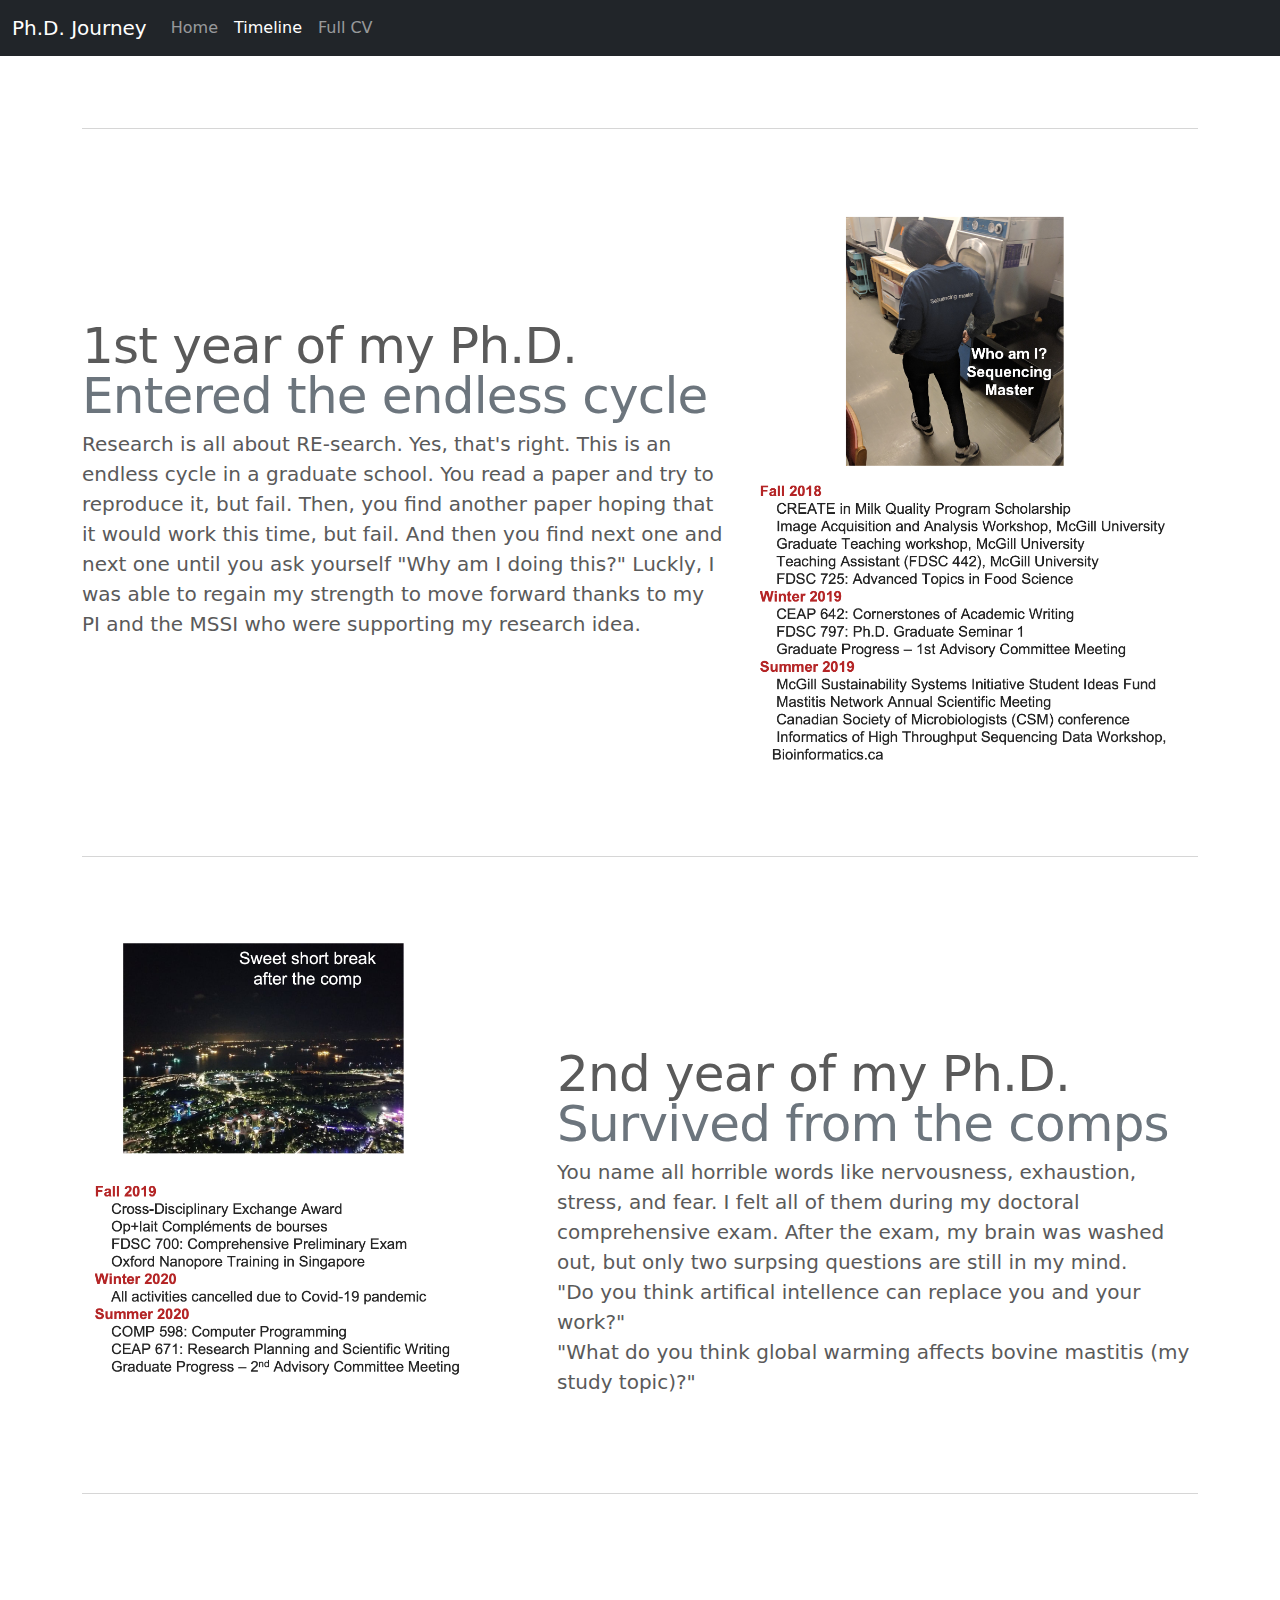
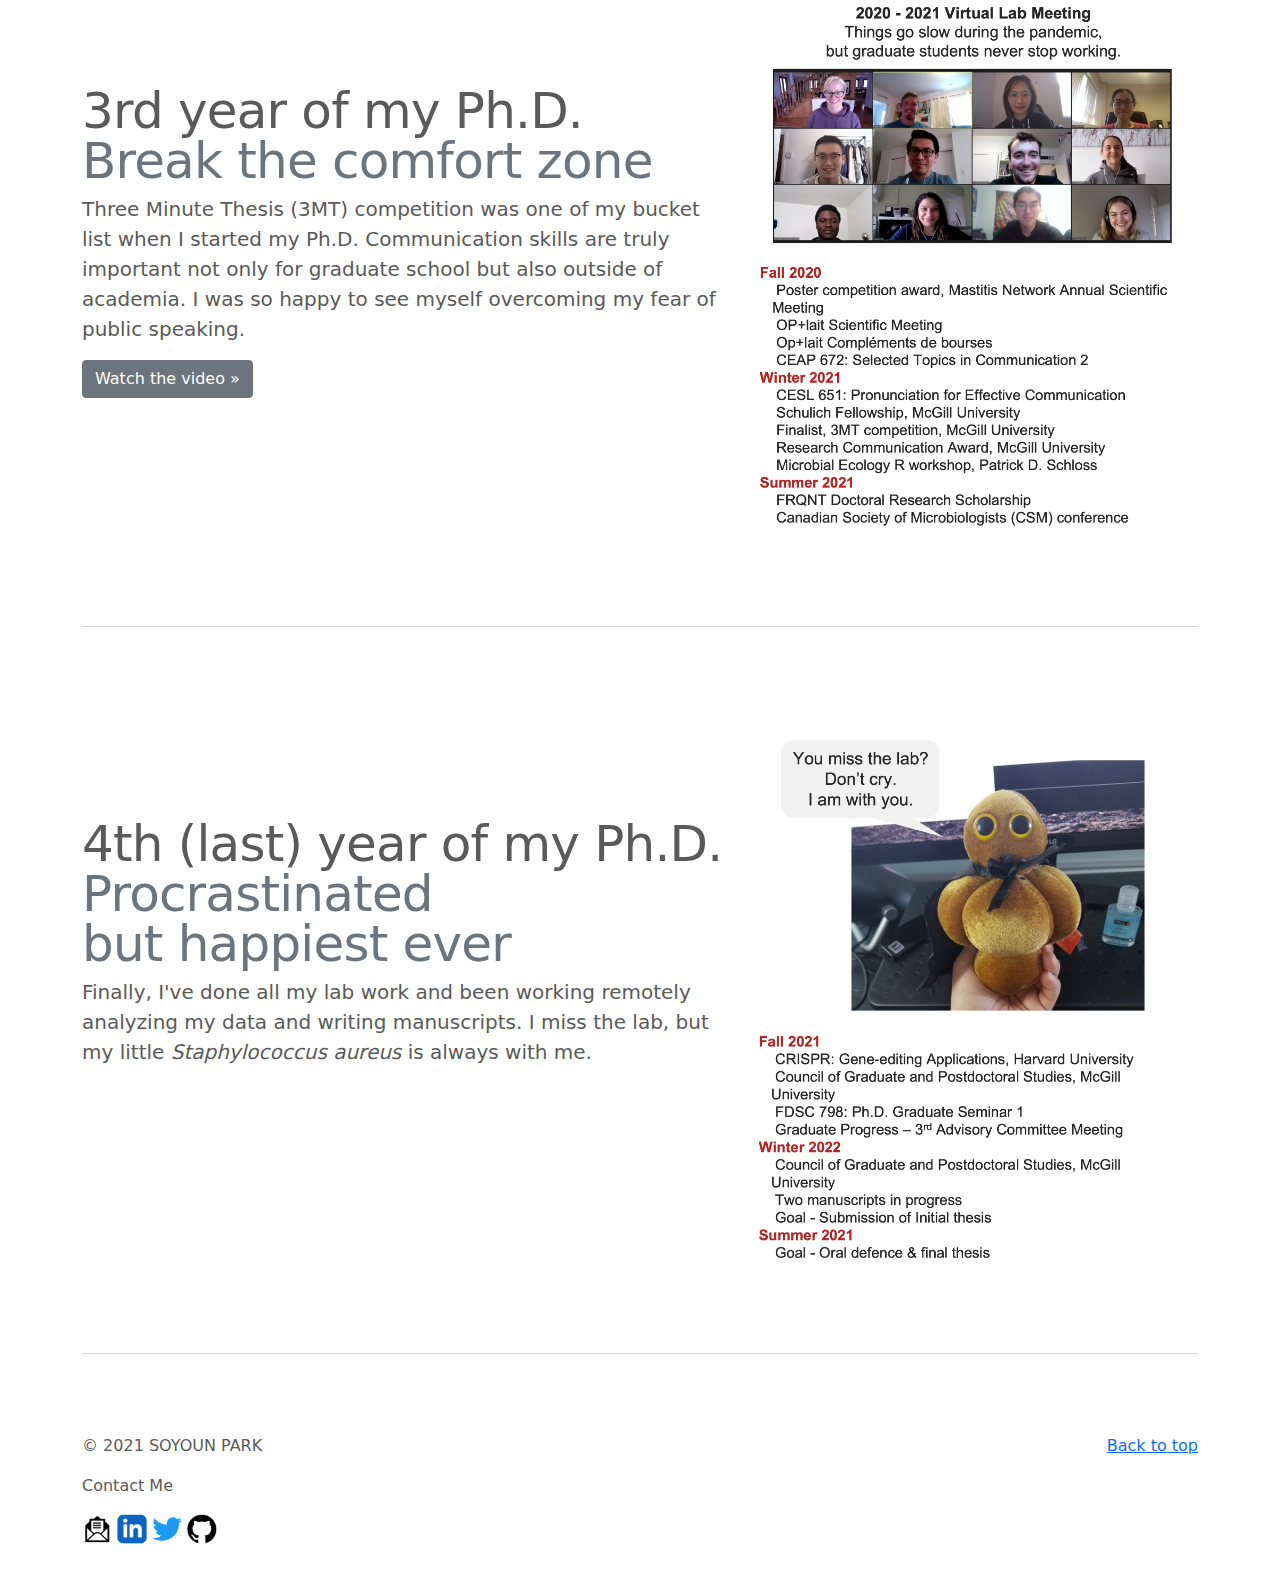
==== timeline.html @ 0fbc42bb "released all files" ====
<!doctype html>
<html lang="en">
  <head>
    <meta charset="utf-8">
    <link href="css/bootstrap.css" rel="stylesheet">
    <link href="css/styles.css" rel="stylesheet">
    <script src="js/bootstrap.bundle.min.js"></script>
    <link rel="icon" href="images/favicon.ico">
    <title>Soyoun Park</title>

    <style>
      .bd-placeholder-img {
        font-size: 1.125rem;
        text-anchor: middle;
        -webkit-user-select: none;
        -moz-user-select: none;
        user-select: none;
      }

      @media (min-width: 768px) {
        .bd-placeholder-img-lg {
          font-size: 3.5rem;
        }
      }
    </style>

  </head>

  <body>
        
    <header>
      <nav class="navbar navbar-expand-md navbar-dark fixed-top bg-dark">
        <div class="container-fluid">
          <a class="navbar-brand" href="#">Ph.D. Journey</a>
          <button class="navbar-toggler" type="button" data-bs-toggle="collapse" data-bs-target="#navbarCollapse" aria-controls="navbarCollapse" aria-expanded="false" aria-label="Toggle navigation">
            <span class="navbar-toggler-icon"></span>
          </button>
          <div class="collapse navbar-collapse" id="navbarCollapse">
            <ul class="navbar-nav me-auto mb-2 mb-md-0">
              <li class="nav-item">
                <a class="nav-link" href="index.html">Home</a>
              </li>
              <li class="nav-item">
                <a class="nav-link active" aria-current="page" href="timeline.html">Timeline</a>
              </li>
              <li class="nav-item">
                <a class="nav-link" href="data/CV_Dec_2021.pdf" target="_blank">Full CV</a>
              </li>
            </ul>
          </div>
        </div>
      </nav>
    </header>
    
    <main>
        <div class="container marketing">
            <hr class="featurette-divider">
    
            <div class="row featurette">
                <div class="col-md-7">
                  <h2 class="featurette-heading">1st year of my Ph.D.<span class="text-muted"><br>Entered the endless cycle</span></h2>
                  <p class="lead">Research is all about RE-search. Yes, that's right. This is an endless cycle in a graduate school. You read a paper and try to reproduce it, but fail. Then, you find another paper hoping that it would work this time, but fail. And then you find next one and next one until you ask yourself "Why am I doing this?" Luckly, I was able to regain my strength to move forward thanks to my PI and the MSSI who were supporting my research idea.</p>
                </div>
                <div class="col-md-5">
                  <img class="bd-placeholder-img bd-placeholder-img-lg featurette-image img-fluid mx-auto project_img" src="images/timeline_1st.png" alt="img">
                </div>
            </div>
          
            <hr class="featurette-divider">
        
            <div class="row featurette">
            <div class="col-md-7 order-md-2">
                <h2 class="featurette-heading">2nd year of my Ph.D.<span class="text-muted"><br>Survived from the comps</span></h2>
                <p class="lead">You name all horrible words like nervousness, exhaustion, stress, and fear. I felt all of them during my doctoral comprehensive exam. After the exam, my brain was washed out, but only two surpsing questions are still in my mind.<br>"Do you think artifical intellence can replace you and your work?"<br>"What do you think global warming affects bovine mastitis (my study topic)?"</p>
            </div>
            <div class="col-md-5 order-md-1">
                <img class="bd-placeholder-img bd-placeholder-img-lg featurette-image img-fluid mx-auto project_img" src="images/timeline_2nd.png" alt="img">
            </div>
            </div>
        
            <hr class="featurette-divider">
        
            <div class="row featurette">
            <div class="col-md-7">
                <h2 class="featurette-heading">3rd year of my Ph.D.<span class="text-muted"><br>Break the comfort zone</span></h2>
                <p class="lead">Three Minute Thesis (3MT) competition was one of my bucket list when I started my Ph.D. Communication skills are truly important not only for graduate school but also outside of academia. I was so happy to see myself overcoming my fear of public speaking.</p>
                <p><a class="btn btn-secondary" href="https://www.youtube.com/embed/v6_woTK-whE?start=1701" target="_blank">Watch the video &raquo;</a></p>
            </div>
            <div class="col-md-5">
                <embed class="bd-placeholder-img bd-placeholder-img-lg featurette-image img-fluid mx-auto project_img" src="images/timeline_3rd.png" alt="img">     
            </div>
            </div>
    
            <hr class="featurette-divider">
        
            <div class="row featurette">
            <div class="col-md-7">
                <h2 class="featurette-heading">4th (last) year of my Ph.D.<span class="text-muted"><br>Procrastinated<br>but happiest ever</span></h2>
                <p class="lead">Finally, I've done all my lab work and been working remotely analyzing my data and writing manuscripts. I miss the lab, but my little <em>Staphylococcus aureus</em> is always with me.</p>
            </div>
            <div class="col-md-5">
                <img class="bd-placeholder-img bd-placeholder-img-lg featurette-image img-fluid mx-auto project_img" src="images/timeline_4th.png" alt="img">    
            </div>
            </div>
        
            <hr class="featurette-divider">
             
        </div>

      <!-- FOOTER -->
      <footer class="container">
        <p class="float-end"><a href="#">Back to top</a></p>
        <p>&copy; 2021 SOYOUN PARK</p>
        <p>Contact Me</p>
        <a href="mailto:soyoun.park@mail.mcgill.ca" target="_blank"><img class="contact_img" src="images/contact_email.png" alt="email"></a>  
        <a href="https://www.linkedin.com/in/soyoun3007/" target="_blank"><img class="contact_img" src="images/contact_linkedin.png" alt="linkedin"></a>
        <a href="https://twitter.com/soyoun9300" target="_blank"><img class="contact_img" src="images/contact_twitter.png" alt="twitter"></a>
        <a href="https://github.com/soyoun3007" target="_blank"><img class="contact_img" src="images/contact_github.png" alt="github"></a>
      </footer>

    </main>
         
  </body>
</html>
---- css/styles.css ----
/* GLOBAL STYLES
-------------------------------------------------- */
/* Padding below the footer and lighter body text */

body {
  padding-top: 3rem;
  padding-bottom: 3rem;
  color: #5a5a5a;
}


/* CUSTOMIZE THE CAROUSEL
-------------------------------------------------- */

/* Carousel base class */
.carousel {
  margin-bottom: 4rem;
}
/* Since positioning the image, we need to help out the caption */
.carousel-caption {
  bottom: 3rem;
  z-index: 10;
}

/* Declare heights because of positioning of img element */
.carousel-item {
  height: 23rem;
}
.carousel-item > img {
  position: absolute;
  top: 0;
  left: 0;
  min-width: 100%;
  height: 23rem;
}


/* MARKETING CONTENT
-------------------------------------------------- */

/* Center align the text within the three columns below the carousel */
.marketing .col-lg-4 {
  margin-bottom: 1.5rem;
  text-align: center;
}
.marketing h2 {
  font-weight: 400;
}
/* rtl:begin:ignore */
.marketing .col-lg-4 p {
  margin-right: .75rem;
  margin-left: .75rem;
}
/* rtl:end:ignore */


/* Featurettes
------------------------- */

.featurette-divider {
  margin: 5rem 0; /* Space out the Bootstrap <hr> more */
}

/* Thin out the marketing headings */
.featurette-heading {
  font-weight: 300;
  line-height: 1;
  /* rtl:remove */
  letter-spacing: -.05rem;
}

.contact_img {
  width: 30px;
  height: 30px
}

.skill_img {
  width: 140px;
  height: 140px;
}

.slide_img {
  width: 100%;
  height: 100%;
}
/* RESPONSIVE CSS
-------------------------------------------------- */

@media (min-width: 40em) {
  /* Bump up size of carousel content */
  .carousel-caption p {
    margin-bottom: 1.25rem;
    font-size: 1.25rem;
    line-height: 1.4;
  }

  .featurette-heading {
    font-size: 50px;
  }
}

@media (min-width: 62em) {
  .featurette-heading {
    margin-top: 7rem;
  }
}
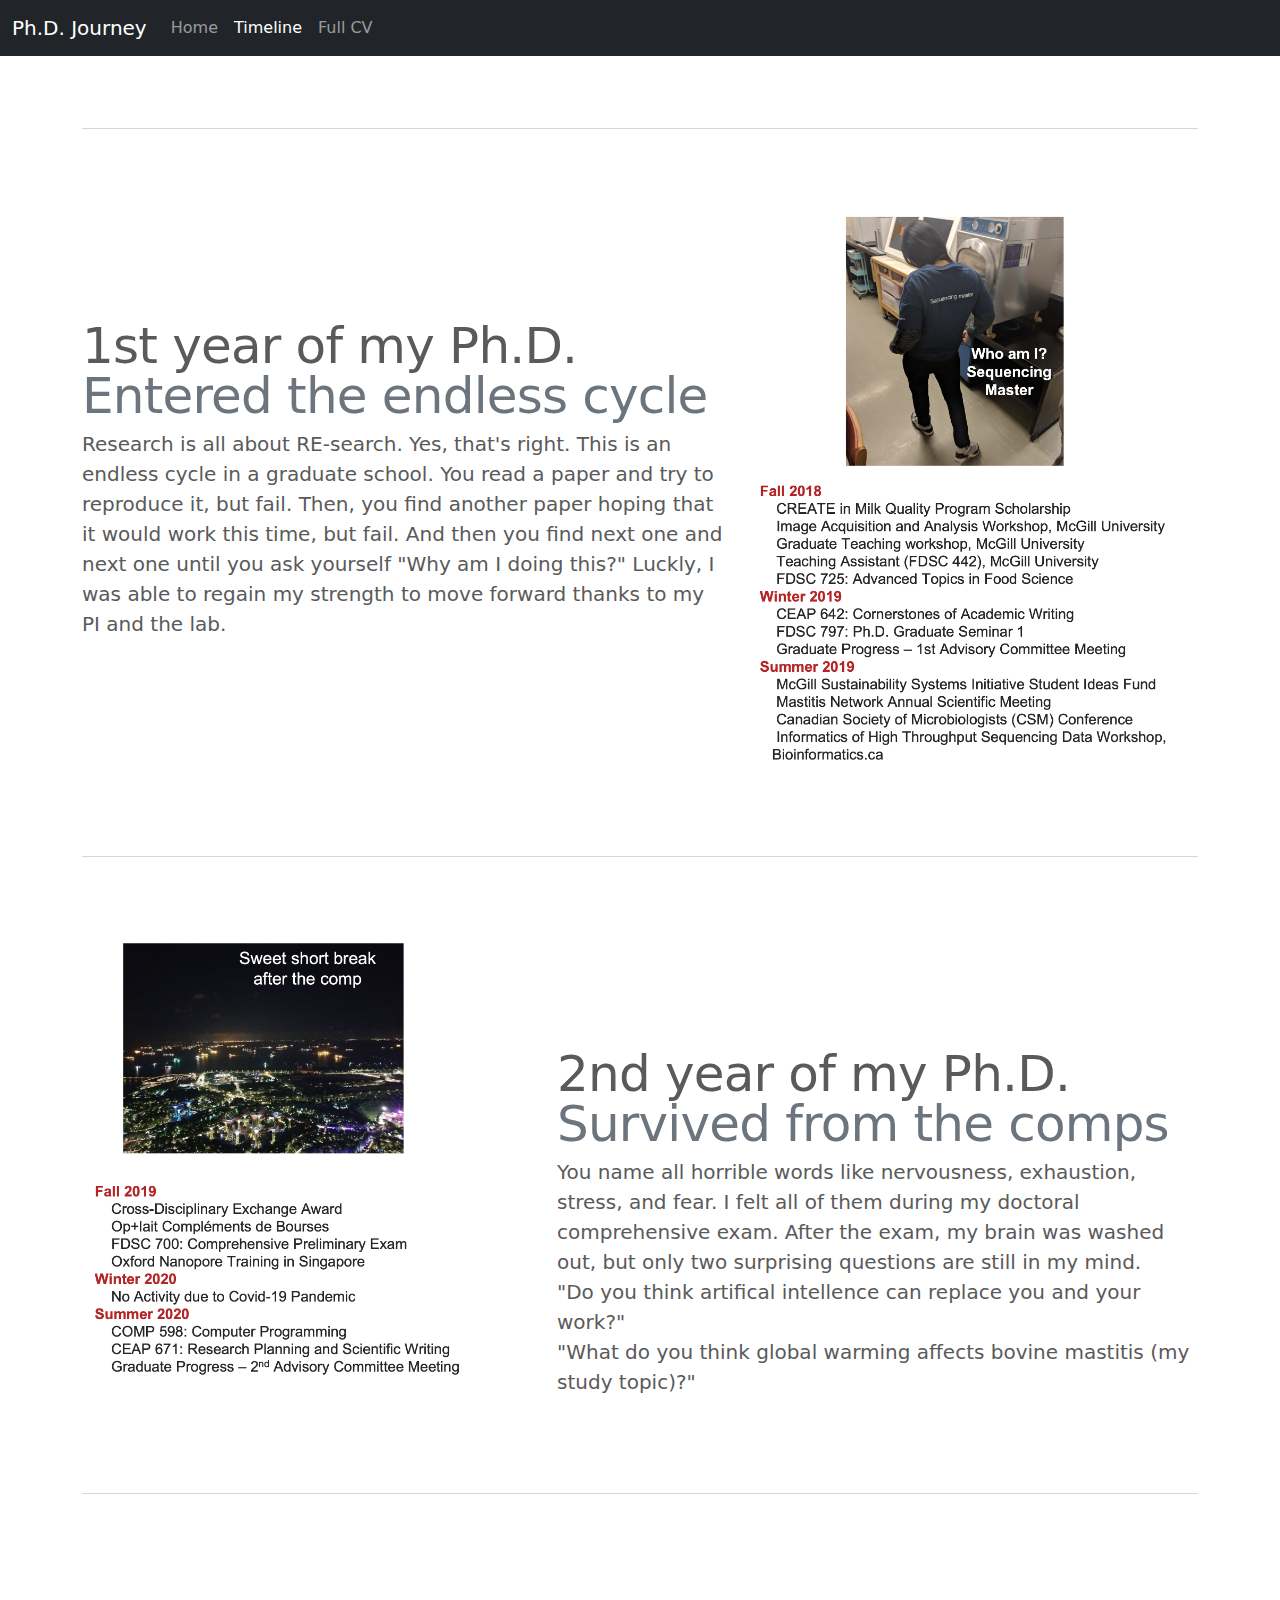
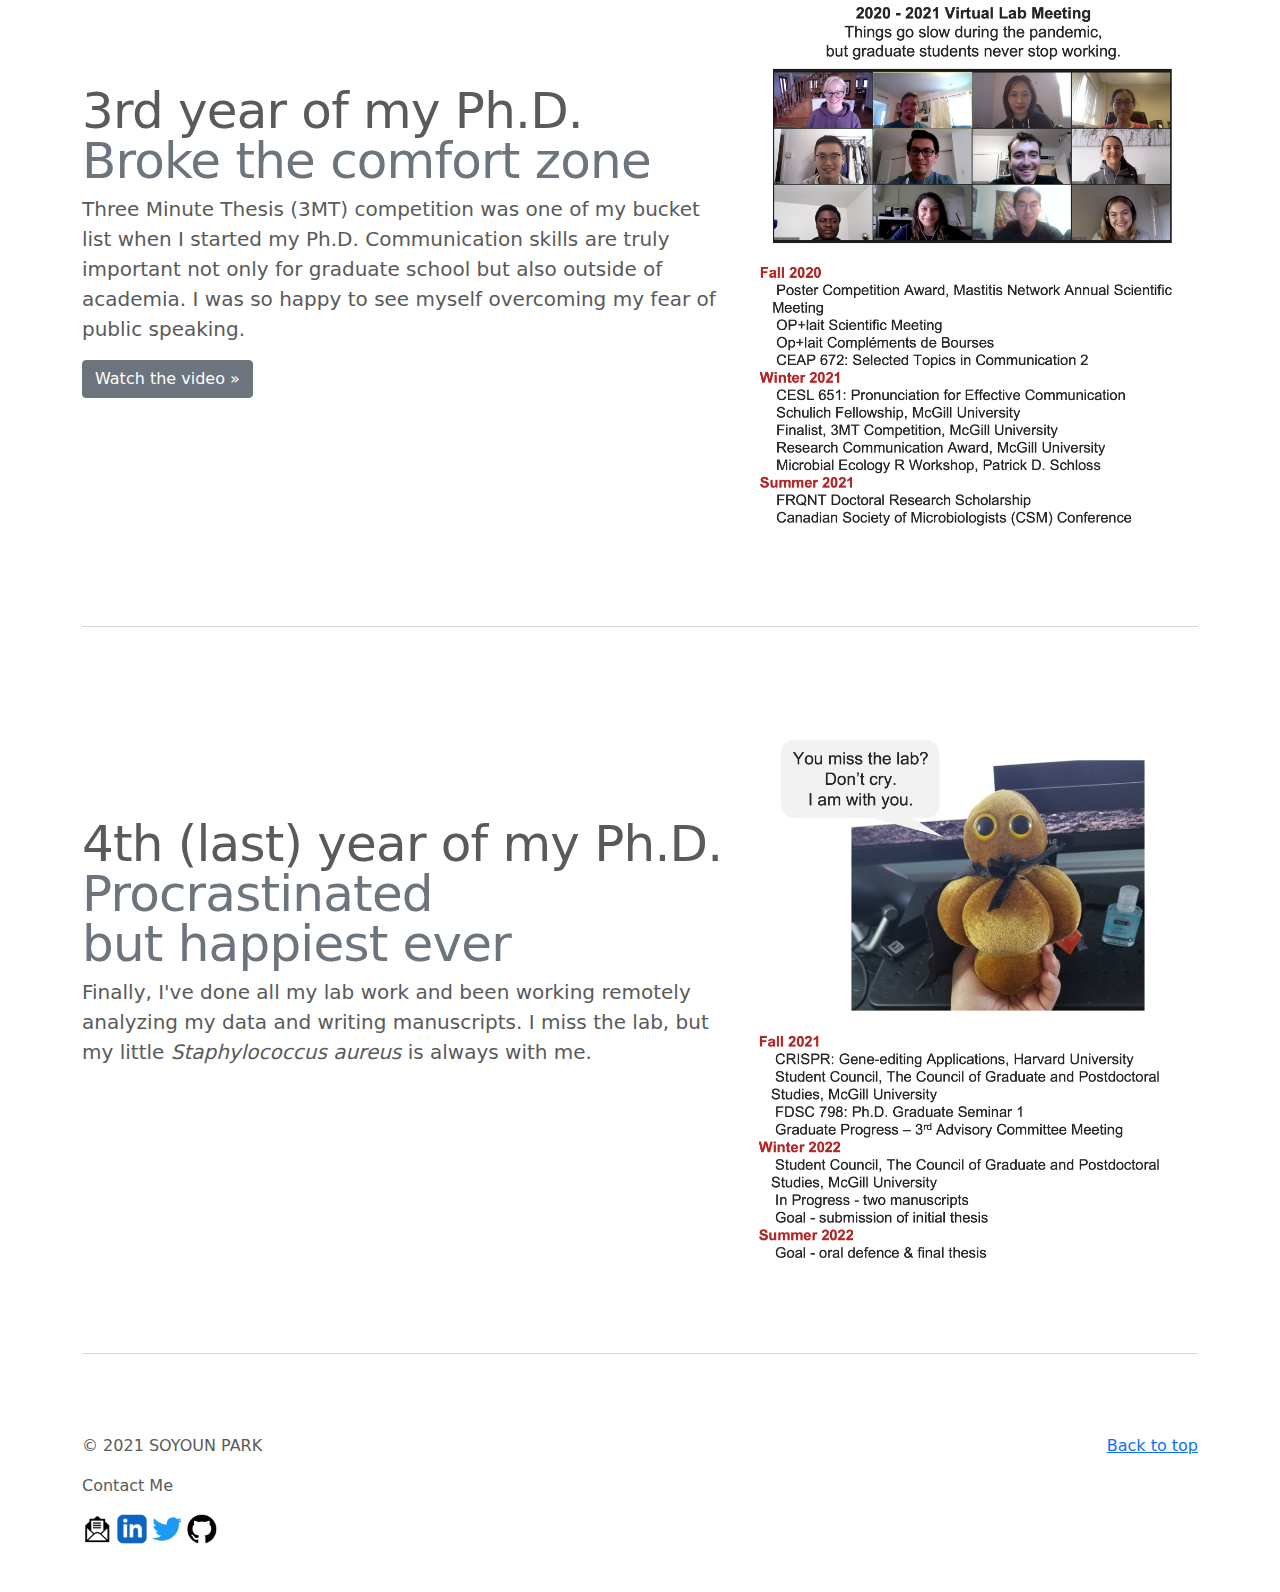
==== commit 2e877fb4: "changed timeline - 1st year" ====
--- a/timeline.html
+++ b/timeline.html
@@ -59,7 +59,7 @@
             <div class="row featurette">
                 <div class="col-md-7">
                   <h2 class="featurette-heading">1st year of my Ph.D.<span class="text-muted"><br>Entered the endless cycle</span></h2>
-                  <p class="lead">Research is all about RE-search. Yes, that's right. This is an endless cycle in a graduate school. You read a paper and try to reproduce it, but fail. Then, you find another paper hoping that it would work this time, but fail. And then you find next one and next one until you ask yourself "Why am I doing this?" Luckly, I was able to regain my strength to move forward thanks to my PI and the MSSI who were supporting my research idea.</p>
+                  <p class="lead">Research is all about RE-search. Yes, that's right. This is an endless cycle in a graduate school. You read a paper and try to reproduce it, but fail. Then, you find another paper hoping that it would work this time, but fail. And then you find next one and next one until you ask yourself "Why am I doing this?" Luckly, I was able to regain my strength to move forward thanks to my PI and the lab.</p>
                 </div>
                 <div class="col-md-5">
                   <img class="bd-placeholder-img bd-placeholder-img-lg featurette-image img-fluid mx-auto project_img" src="images/timeline_1st.png" alt="img">
@@ -71,7 +71,7 @@
             <div class="row featurette">
             <div class="col-md-7 order-md-2">
                 <h2 class="featurette-heading">2nd year of my Ph.D.<span class="text-muted"><br>Survived from the comps</span></h2>
-                <p class="lead">You name all horrible words like nervousness, exhaustion, stress, and fear. I felt all of them during my doctoral comprehensive exam. After the exam, my brain was washed out, but only two surpsing questions are still in my mind.<br>"Do you think artifical intellence can replace you and your work?"<br>"What do you think global warming affects bovine mastitis (my study topic)?"</p>
+                <p class="lead">You name all horrible words like nervousness, exhaustion, stress, and fear. I felt all of them during my doctoral comprehensive exam. After the exam, my brain was washed out, but only two surprising questions are still in my mind.<br>"Do you think artifical intellence can replace you and your work?"<br>"What do you think global warming affects bovine mastitis (my study topic)?"</p>
             </div>
             <div class="col-md-5 order-md-1">
                 <img class="bd-placeholder-img bd-placeholder-img-lg featurette-image img-fluid mx-auto project_img" src="images/timeline_2nd.png" alt="img">
@@ -82,7 +82,7 @@
         
             <div class="row featurette">
             <div class="col-md-7">
-                <h2 class="featurette-heading">3rd year of my Ph.D.<span class="text-muted"><br>Break the comfort zone</span></h2>
+                <h2 class="featurette-heading">3rd year of my Ph.D.<span class="text-muted"><br>Broke the comfort zone</span></h2>
                 <p class="lead">Three Minute Thesis (3MT) competition was one of my bucket list when I started my Ph.D. Communication skills are truly important not only for graduate school but also outside of academia. I was so happy to see myself overcoming my fear of public speaking.</p>
                 <p><a class="btn btn-secondary" href="https://www.youtube.com/embed/v6_woTK-whE?start=1701" target="_blank">Watch the video &raquo;</a></p>
             </div>
--- a/css/styles.css
+++ b/css/styles.css
@@ -24,14 +24,14 @@
 
 /* Declare heights because of positioning of img element */
 .carousel-item {
-  height: 23rem;
+  height: 28rem;
 }
 .carousel-item > img {
   position: absolute;
   top: 0;
   left: 0;
   min-width: 100%;
-  height: 23rem;
+  height: 28rem;
 }
 
 
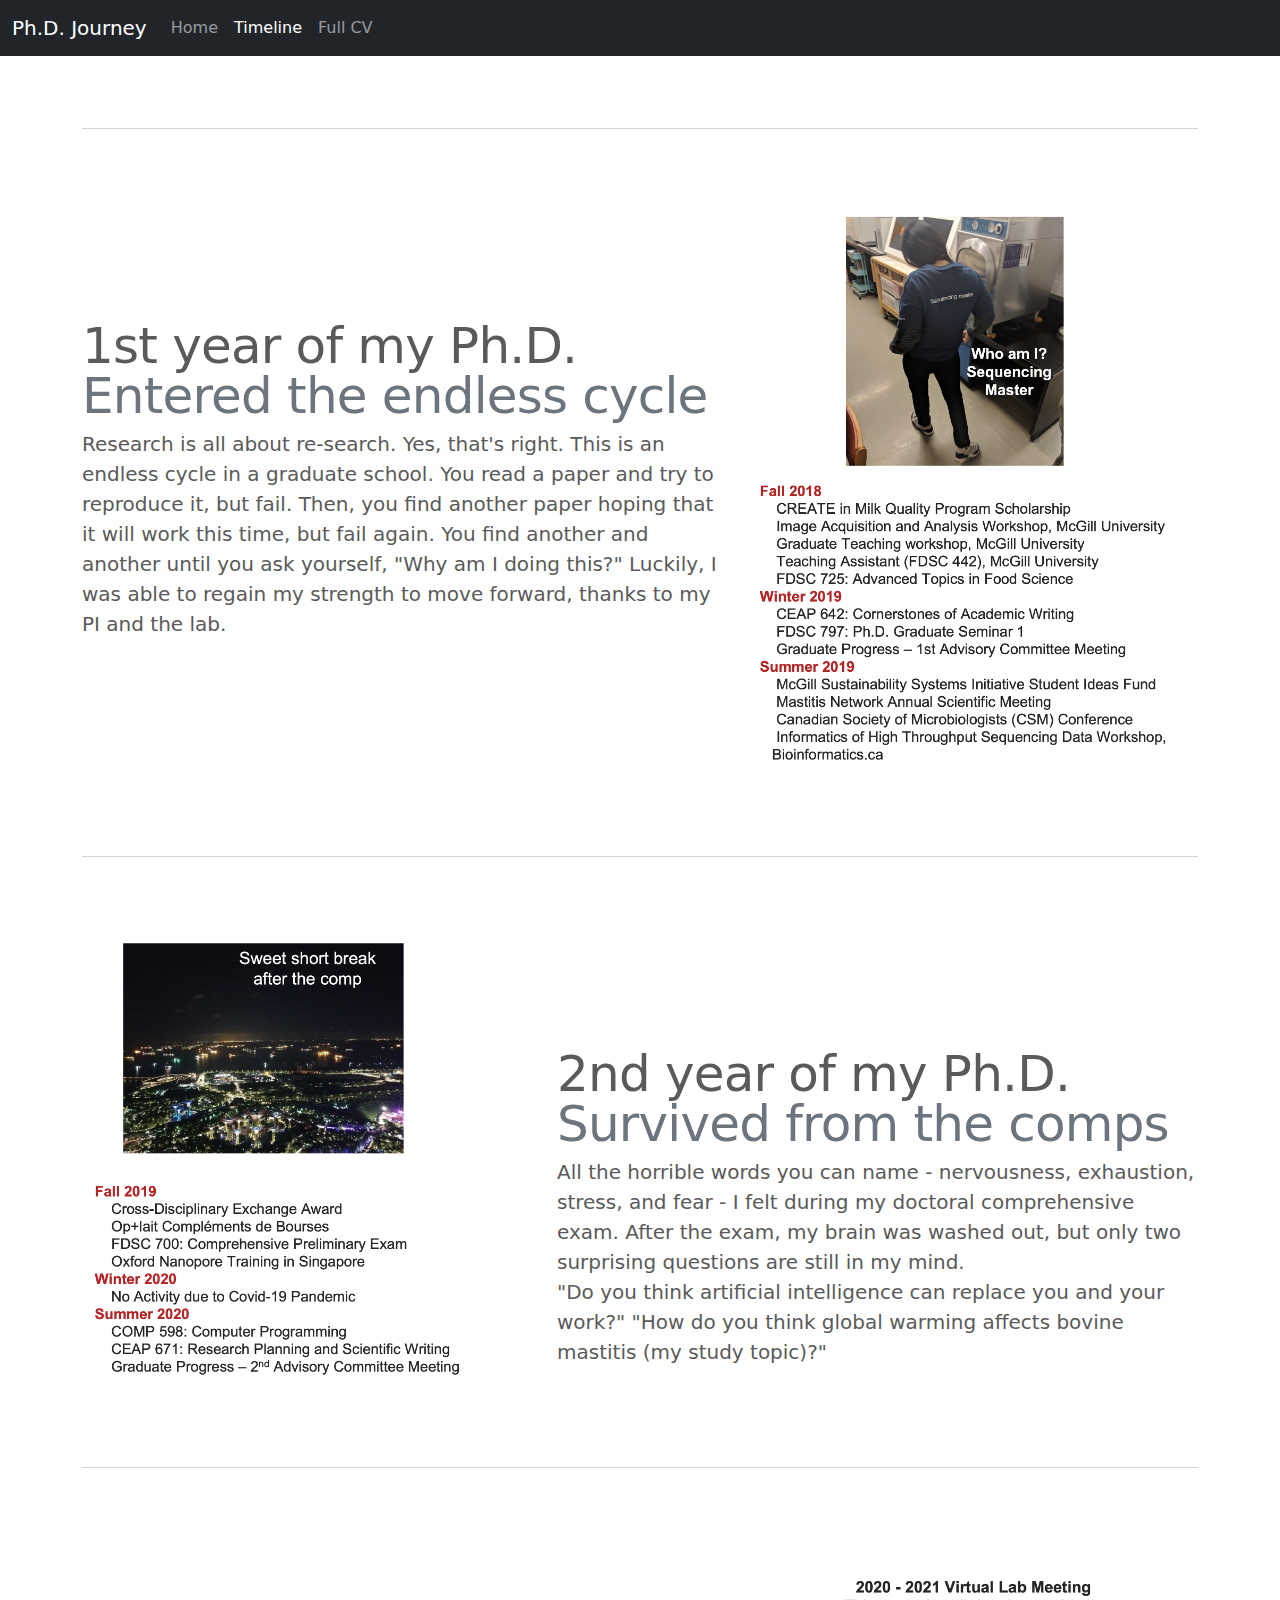
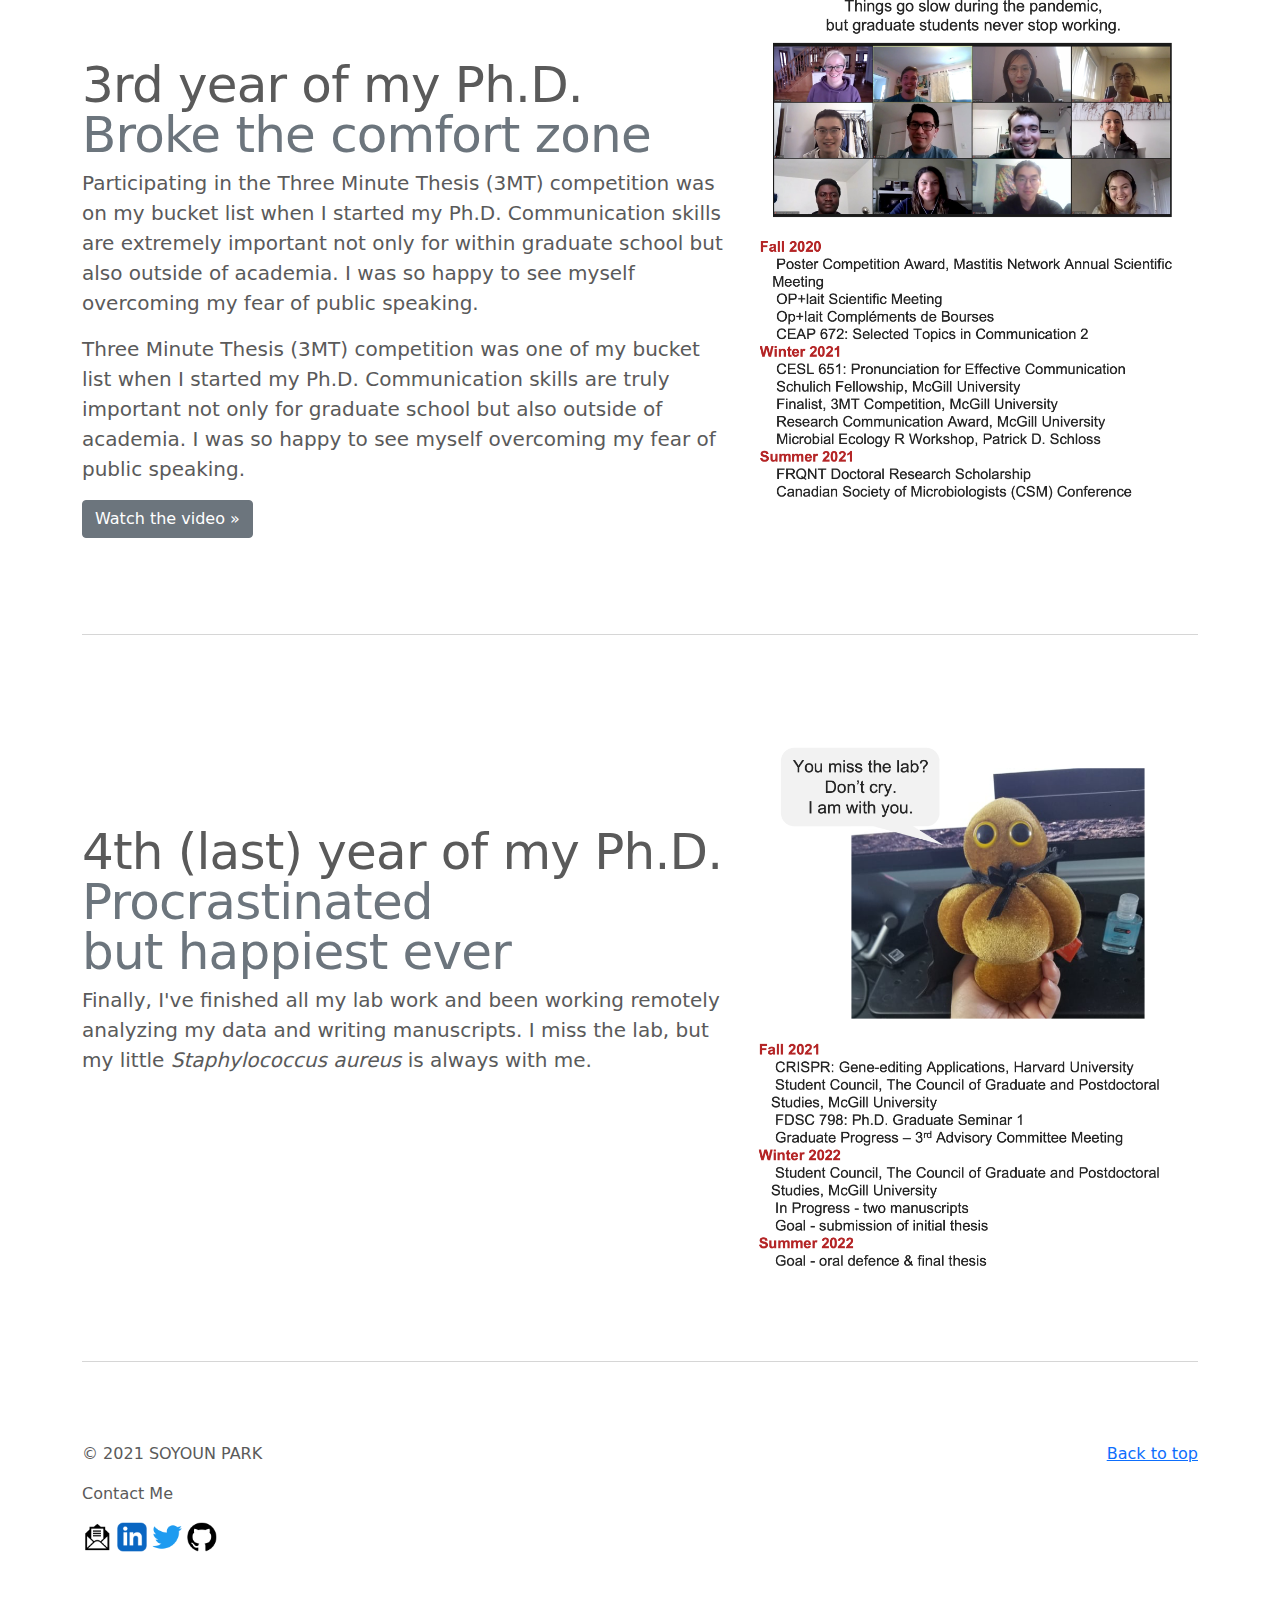
==== commit 5b15a681: "Merge branch 'main' into update2" ====
--- a/timeline.html
+++ b/timeline.html
@@ -59,7 +59,7 @@
             <div class="row featurette">
                 <div class="col-md-7">
                   <h2 class="featurette-heading">1st year of my Ph.D.<span class="text-muted"><br>Entered the endless cycle</span></h2>
-                  <p class="lead">Research is all about RE-search. Yes, that's right. This is an endless cycle in a graduate school. You read a paper and try to reproduce it, but fail. Then, you find another paper hoping that it would work this time, but fail. And then you find next one and next one until you ask yourself "Why am I doing this?" Luckly, I was able to regain my strength to move forward thanks to my PI and the lab.</p>
+                  <p class="lead">Research is all about re-search. Yes, that's right. This is an endless cycle in a graduate school. You read a paper and try to reproduce it, but fail. Then, you find another paper hoping that it will work this time, but fail again. You find another and another until you ask yourself, "Why am I doing this?" Luckily, I was able to regain my strength to move forward, thanks to my PI and the lab.</p>
                 </div>
                 <div class="col-md-5">
                   <img class="bd-placeholder-img bd-placeholder-img-lg featurette-image img-fluid mx-auto project_img" src="images/timeline_1st.png" alt="img">
@@ -71,7 +71,7 @@
             <div class="row featurette">
             <div class="col-md-7 order-md-2">
                 <h2 class="featurette-heading">2nd year of my Ph.D.<span class="text-muted"><br>Survived from the comps</span></h2>
-                <p class="lead">You name all horrible words like nervousness, exhaustion, stress, and fear. I felt all of them during my doctoral comprehensive exam. After the exam, my brain was washed out, but only two surprising questions are still in my mind.<br>"Do you think artifical intellence can replace you and your work?"<br>"What do you think global warming affects bovine mastitis (my study topic)?"</p>
+                <p class="lead">All the horrible words you can name - nervousness, exhaustion, stress, and fear - I felt during my doctoral comprehensive exam. After the exam, my brain was washed out, but only two surprising questions are still in my mind.<br>"Do you think artificial intelligence can replace you and your work?" "How do you think global warming affects bovine mastitis (my study topic)?"</p>
             </div>
             <div class="col-md-5 order-md-1">
                 <img class="bd-placeholder-img bd-placeholder-img-lg featurette-image img-fluid mx-auto project_img" src="images/timeline_2nd.png" alt="img">
@@ -83,6 +83,7 @@
             <div class="row featurette">
             <div class="col-md-7">
                 <h2 class="featurette-heading">3rd year of my Ph.D.<span class="text-muted"><br>Broke the comfort zone</span></h2>
+                <p class="lead">Participating in the Three Minute Thesis (3MT) competition was on my bucket list when I started my Ph.D. Communication skills are extremely important not only for within graduate school but also outside of academia. I was so happy to see myself overcoming my fear of public speaking.</p>
                 <p class="lead">Three Minute Thesis (3MT) competition was one of my bucket list when I started my Ph.D. Communication skills are truly important not only for graduate school but also outside of academia. I was so happy to see myself overcoming my fear of public speaking.</p>
                 <p><a class="btn btn-secondary" href="https://www.youtube.com/embed/v6_woTK-whE?start=1701" target="_blank">Watch the video &raquo;</a></p>
             </div>
@@ -96,7 +97,7 @@
             <div class="row featurette">
             <div class="col-md-7">
                 <h2 class="featurette-heading">4th (last) year of my Ph.D.<span class="text-muted"><br>Procrastinated<br>but happiest ever</span></h2>
-                <p class="lead">Finally, I've done all my lab work and been working remotely analyzing my data and writing manuscripts. I miss the lab, but my little <em>Staphylococcus aureus</em> is always with me.</p>
+                <p class="lead">Finally, I've finished all my lab work and been working remotely analyzing my data and writing manuscripts. I miss the lab, but my little <em>Staphylococcus aureus</em> is always with me.</p>
             </div>
             <div class="col-md-5">
                 <img class="bd-placeholder-img bd-placeholder-img-lg featurette-image img-fluid mx-auto project_img" src="images/timeline_4th.png" alt="img">    
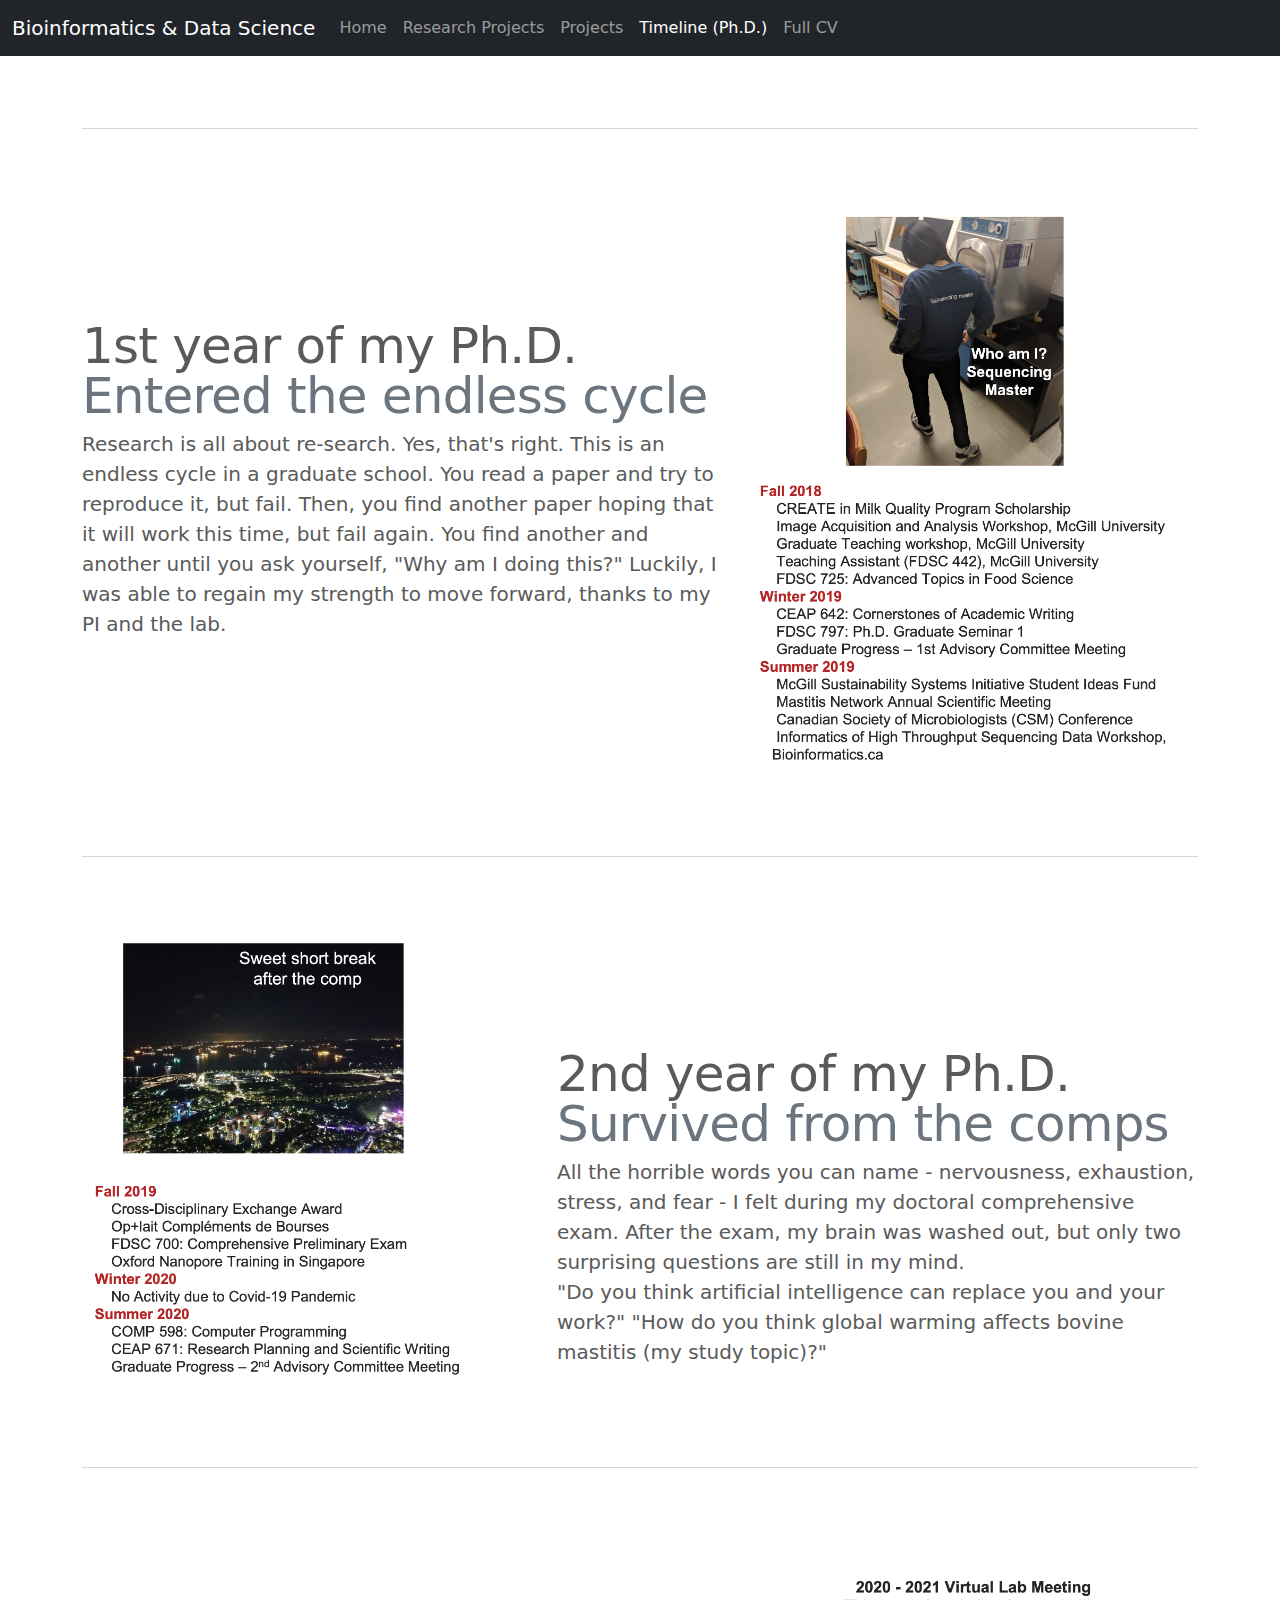
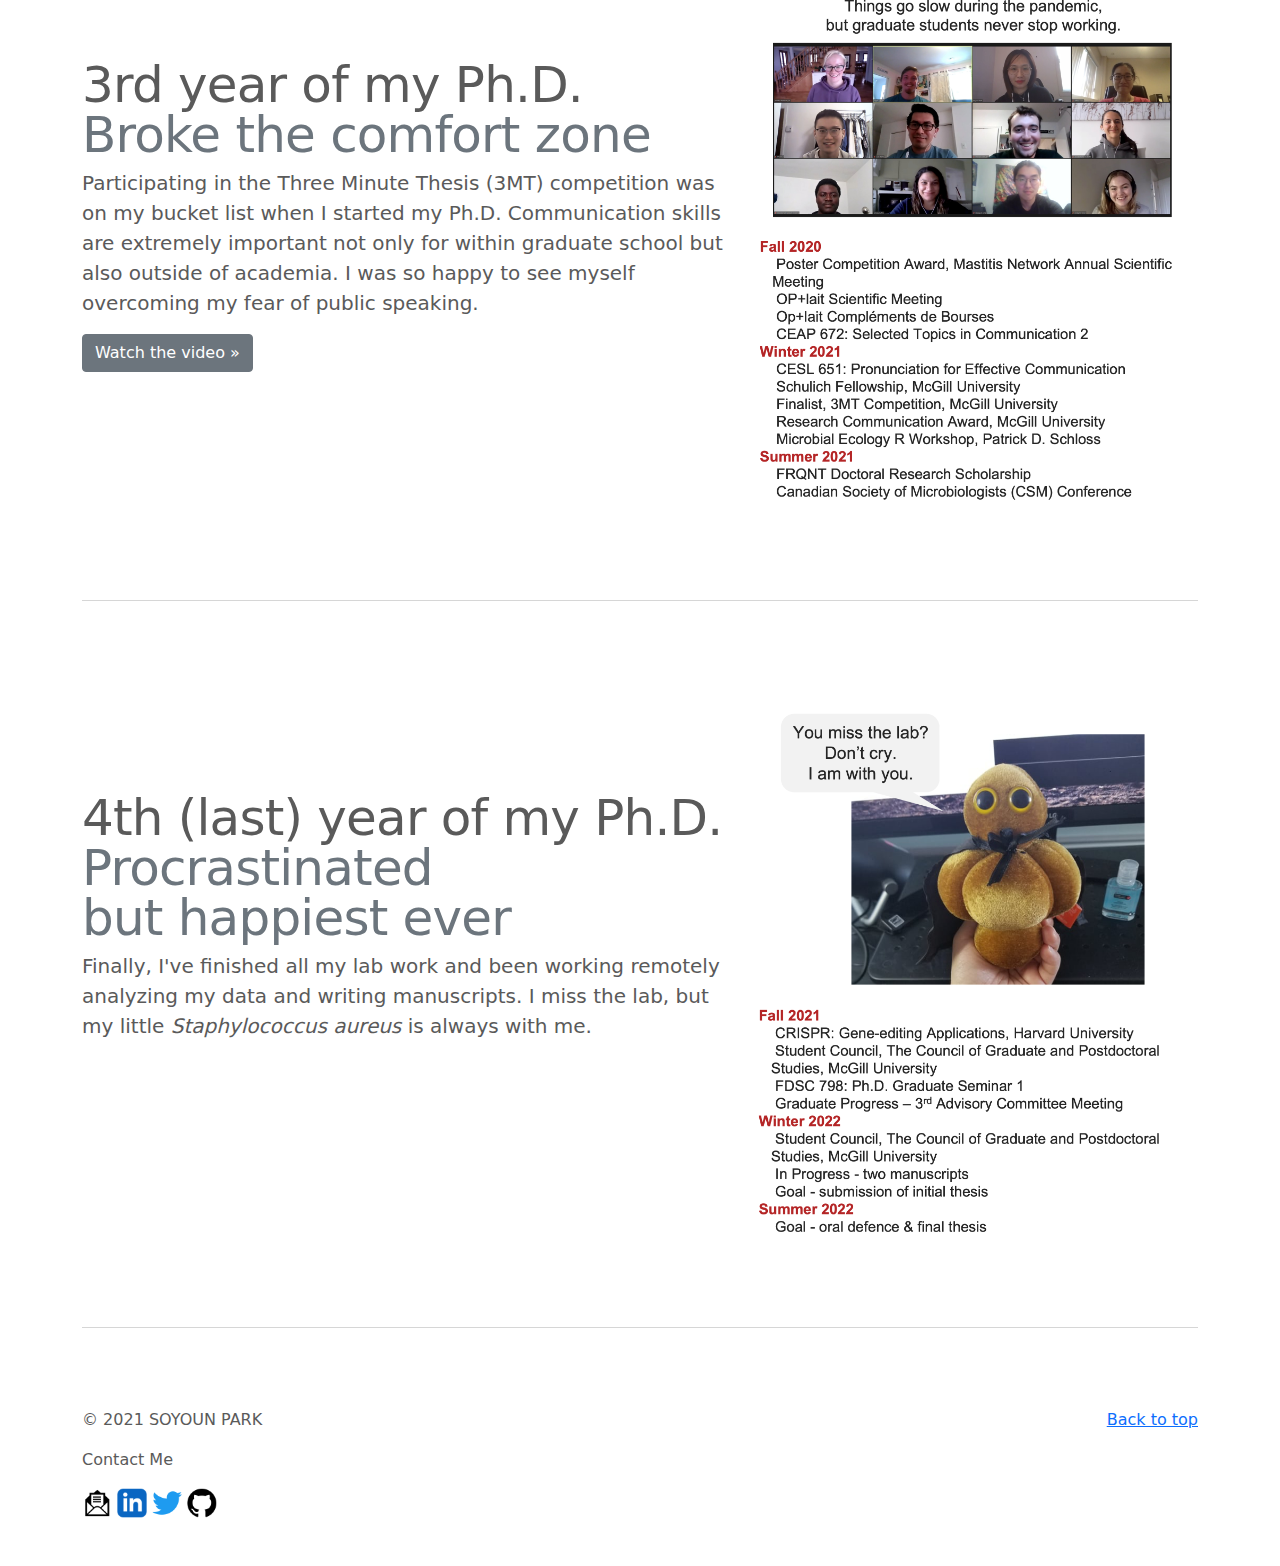
==== commit 7746d016: "update research projects and projects" ====
--- a/timeline.html
+++ b/timeline.html
@@ -31,7 +31,7 @@
     <header>
       <nav class="navbar navbar-expand-md navbar-dark fixed-top bg-dark">
         <div class="container-fluid">
-          <a class="navbar-brand" href="#">Ph.D. Journey</a>
+          <a class="navbar-brand" href="#">Bioinformatics & Data Science</a>
           <button class="navbar-toggler" type="button" data-bs-toggle="collapse" data-bs-target="#navbarCollapse" aria-controls="navbarCollapse" aria-expanded="false" aria-label="Toggle navigation">
             <span class="navbar-toggler-icon"></span>
           </button>
@@ -41,7 +41,13 @@
                 <a class="nav-link" href="index.html">Home</a>
               </li>
               <li class="nav-item">
-                <a class="nav-link active" aria-current="page" href="timeline.html">Timeline</a>
+                <a class="nav-link" aria-current="page" href="research_projects.html">Research Projects</a>
+              </li>
+              <li class="nav-item">
+                <a class="nav-link" href="project.html">Projects</a>
+              </li>
+              <li class="nav-item">
+                <a class="nav-link active" aria-current="page" href="timeline.html">Timeline (Ph.D.)</a>
               </li>
               <li class="nav-item">
                 <a class="nav-link" href="data/CV_Dec_2021.pdf" target="_blank">Full CV</a>
@@ -53,60 +59,60 @@
     </header>
     
     <main>
+      <div class="carousel-inner">
         <div class="container marketing">
-            <hr class="featurette-divider">
-    
-            <div class="row featurette">
-                <div class="col-md-7">
-                  <h2 class="featurette-heading">1st year of my Ph.D.<span class="text-muted"><br>Entered the endless cycle</span></h2>
-                  <p class="lead">Research is all about re-search. Yes, that's right. This is an endless cycle in a graduate school. You read a paper and try to reproduce it, but fail. Then, you find another paper hoping that it will work this time, but fail again. You find another and another until you ask yourself, "Why am I doing this?" Luckily, I was able to regain my strength to move forward, thanks to my PI and the lab.</p>
-                </div>
-                <div class="col-md-5">
-                  <img class="bd-placeholder-img bd-placeholder-img-lg featurette-image img-fluid mx-auto project_img" src="images/timeline_1st.png" alt="img">
-                </div>
-            </div>
-          
-            <hr class="featurette-divider">
+          <hr class="featurette-divider">
+          <div class="row featurette">
+              <div class="col-md-7">
+                <h2 class="featurette-heading">1st year of my Ph.D.<span class="text-muted"><br>Entered the endless cycle</span></h2>
+                <p class="lead">Research is all about re-search. Yes, that's right. This is an endless cycle in a graduate school. You read a paper and try to reproduce it, but fail. Then, you find another paper hoping that it will work this time, but fail again. You find another and another until you ask yourself, "Why am I doing this?" Luckily, I was able to regain my strength to move forward, thanks to my PI and the lab.</p>
+              </div>
+              <div class="col-md-5">
+                <img class="bd-placeholder-img bd-placeholder-img-lg featurette-image img-fluid mx-auto project_img" src="images/timeline_1st.png" alt="img">
+              </div>
+          </div>
         
-            <div class="row featurette">
-            <div class="col-md-7 order-md-2">
-                <h2 class="featurette-heading">2nd year of my Ph.D.<span class="text-muted"><br>Survived from the comps</span></h2>
-                <p class="lead">All the horrible words you can name - nervousness, exhaustion, stress, and fear - I felt during my doctoral comprehensive exam. After the exam, my brain was washed out, but only two surprising questions are still in my mind.<br>"Do you think artificial intelligence can replace you and your work?" "How do you think global warming affects bovine mastitis (my study topic)?"</p>
-            </div>
-            <div class="col-md-5 order-md-1">
-                <img class="bd-placeholder-img bd-placeholder-img-lg featurette-image img-fluid mx-auto project_img" src="images/timeline_2nd.png" alt="img">
-            </div>
-            </div>
-        
-            <hr class="featurette-divider">
-        
-            <div class="row featurette">
-            <div class="col-md-7">
-                <h2 class="featurette-heading">3rd year of my Ph.D.<span class="text-muted"><br>Broke the comfort zone</span></h2>
-                <p class="lead">Participating in the Three Minute Thesis (3MT) competition was on my bucket list when I started my Ph.D. Communication skills are extremely important not only for within graduate school but also outside of academia. I was so happy to see myself overcoming my fear of public speaking.</p>
-                <p class="lead">Three Minute Thesis (3MT) competition was one of my bucket list when I started my Ph.D. Communication skills are truly important not only for graduate school but also outside of academia. I was so happy to see myself overcoming my fear of public speaking.</p>
-                <p><a class="btn btn-secondary" href="https://www.youtube.com/embed/v6_woTK-whE?start=1701" target="_blank">Watch the video &raquo;</a></p>
-            </div>
-            <div class="col-md-5">
-                <embed class="bd-placeholder-img bd-placeholder-img-lg featurette-image img-fluid mx-auto project_img" src="images/timeline_3rd.png" alt="img">     
-            </div>
-            </div>
-    
-            <hr class="featurette-divider">
-        
-            <div class="row featurette">
-            <div class="col-md-7">
-                <h2 class="featurette-heading">4th (last) year of my Ph.D.<span class="text-muted"><br>Procrastinated<br>but happiest ever</span></h2>
-                <p class="lead">Finally, I've finished all my lab work and been working remotely analyzing my data and writing manuscripts. I miss the lab, but my little <em>Staphylococcus aureus</em> is always with me.</p>
-            </div>
-            <div class="col-md-5">
-                <img class="bd-placeholder-img bd-placeholder-img-lg featurette-image img-fluid mx-auto project_img" src="images/timeline_4th.png" alt="img">    
-            </div>
-            </div>
-        
-            <hr class="featurette-divider">
-             
+          <hr class="featurette-divider">
+      
+          <div class="row featurette">
+          <div class="col-md-7 order-md-2">
+              <h2 class="featurette-heading">2nd year of my Ph.D.<span class="text-muted"><br>Survived from the comps</span></h2>
+              <p class="lead">All the horrible words you can name - nervousness, exhaustion, stress, and fear - I felt during my doctoral comprehensive exam. After the exam, my brain was washed out, but only two surprising questions are still in my mind.<br>"Do you think artificial intelligence can replace you and your work?" "How do you think global warming affects bovine mastitis (my study topic)?"</p>
+          </div>
+          <div class="col-md-5 order-md-1">
+              <img class="bd-placeholder-img bd-placeholder-img-lg featurette-image img-fluid mx-auto project_img" src="images/timeline_2nd.png" alt="img">
+          </div>
+          </div>
+      
+          <hr class="featurette-divider">
+      
+          <div class="row featurette">
+          <div class="col-md-7">
+              <h2 class="featurette-heading">3rd year of my Ph.D.<span class="text-muted"><br>Broke the comfort zone</span></h2>
+              <p class="lead">Participating in the Three Minute Thesis (3MT) competition was on my bucket list when I started my Ph.D. Communication skills are extremely important not only for within graduate school but also outside of academia. I was so happy to see myself overcoming my fear of public speaking.</p>
+              <p><a class="btn btn-secondary" href="https://www.youtube.com/embed/v6_woTK-whE?start=1701" target="_blank">Watch the video &raquo;</a></p>
+          </div>
+          <div class="col-md-5">
+              <embed class="bd-placeholder-img bd-placeholder-img-lg featurette-image img-fluid mx-auto project_img" src="images/timeline_3rd.png" alt="img">     
+          </div>
+          </div>
+  
+          <hr class="featurette-divider">
+      
+          <div class="row featurette">
+          <div class="col-md-7">
+              <h2 class="featurette-heading">4th (last) year of my Ph.D.<span class="text-muted"><br>Procrastinated<br>but happiest ever</span></h2>
+              <p class="lead">Finally, I've finished all my lab work and been working remotely analyzing my data and writing manuscripts. I miss the lab, but my little <em>Staphylococcus aureus</em> is always with me.</p>
+          </div>
+          <div class="col-md-5">
+              <img class="bd-placeholder-img bd-placeholder-img-lg featurette-image img-fluid mx-auto project_img" src="images/timeline_4th.png" alt="img">    
+          </div>
+          </div>
+      
+          <hr class="featurette-divider">
+            
         </div>
+      </div>
 
       <!-- FOOTER -->
       <footer class="container">
